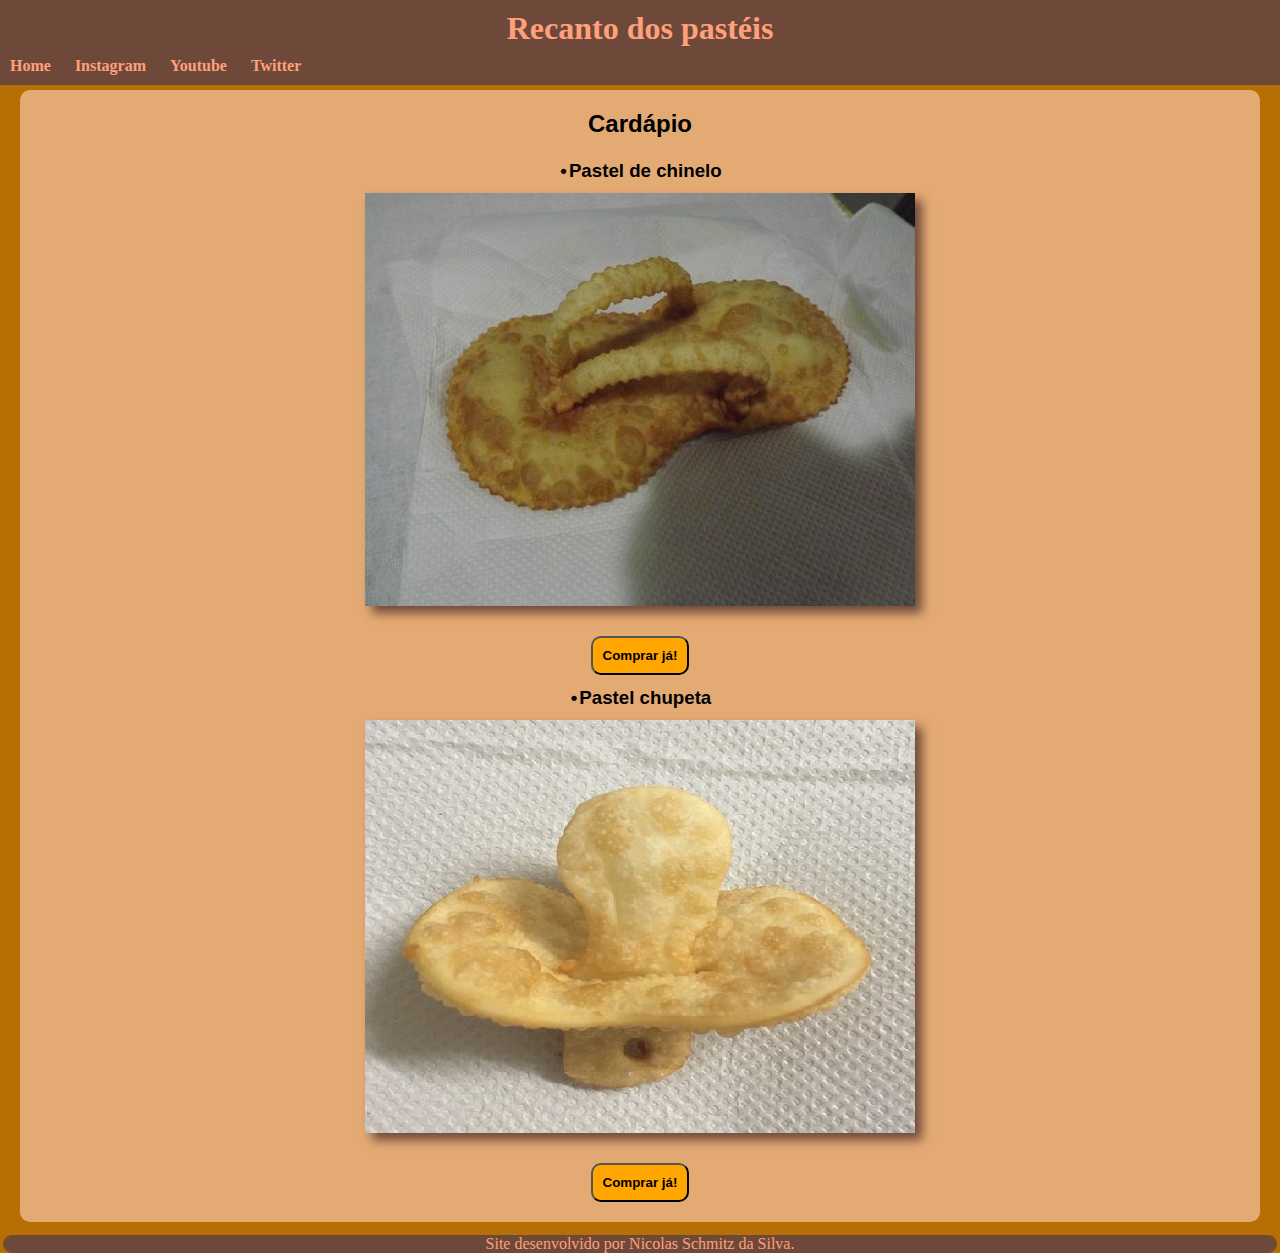
==== index.html @ 2f745a37 "mudei o nome" ====
<!DOCTYPE html>
<html lang="pt-br">
<head>
    <meta charset="UTF-8">
    <meta name="viewport" content="width=device-width, initial-scale=1.0">
    <link rel="stylesheet" href="estilo.css">
    <title>Universe</title>
</head>
<body>
    
<header>
    <h1>Recanto dos pastéis</h1>
</header>

<nav>
    <a href="paginaprincipal.html">Home</a>
    <a href="https://www.instagram.com/nicolasschmitz10/" target="_blank">Instagram</a>
    <a href="https://www.youtube.com/" target="_blank">Youtube</a>
    <a href="https://twitter.com/NicolasDoid0" target="_blank">Twitter</a>
</nav>

<main>
    <h2>Cardápio</h2>
    <h3>Pastel de chinelo</h2>

    <img src="fotos/recanto-do-pastel.jpg" alt="Chinelo de pastel">

    <button class="estilo-botao">Comprar já!</button>

    <h3>Pastel chupeta</h3>

    <img src="fotos/para-todas-as-idades.png" alt="Chinelo de chupeta">

    <button class="estilo-botao">Comprar já!</button>

</main>


<footer>
    <p>Site desenvolvido por Nicolas Schmitz da Silva.</p>
</footer>


</body>
</html>
---- estilo.css ----
@charset "utf-8";

* {
    margin: 0px;
    padding: 0px;
}

:root {
    --corfundo: #e4aa74; 
    --corheader: #6E493A;
    --corbody: #b66f05; 
    --cornav: #6E493A;

    --fontetitulo: rubikbubbles;
}

@font-face {
    font-family: rubikbubbles;
    src: url(fontes/RubikBubbles-Regular.ttf);
}

body {
    background-color: var(--corbody);
}

header {
    background-color: var(--corheader);
    text-align: center;
}

header > h1 {
    padding: 10px;
    color: #FFA07A;
}

nav {
    background-color: var(--cornav);
    padding-bottom: 10px;
}

nav > a {
    text-decoration: none;
    font-weight: bolder;
    padding: 10px;
    color: #FFA07A;
}

nav > a:hover {
    background-color: rgb(218, 147, 15);
    color: black;
    transition-duration: 500ms;
    border-radius: 5px;
}

main {
    background-color: var(--corfundo);
    max-width: 1200px;
    margin: auto;
    border-radius: 10px;
    padding: 20px;
    margin-top: 5px;
}

main > h2 {
    padding-bottom: 10px;
    font-weight: bold;
    font-family: Arial, Helvetica, sans-serif;
    text-align: center;
}

main > h3 {
    font-family: Arial, Helvetica, sans-serif;
    text-align: justify;
    padding-bottom: 10px;
    line-height: 25px;
    text-align: center;
    padding-top: 10px;
}

main h3::before {
    content: "•";
    padding: 2px;
}

main  img {
    margin: auto;
    display: block;
    max-width: 100%;
    box-shadow: 7px 7px 10px var(--corheader);
    margin-bottom: 30px;
}

main > button {
    font-weight: bold;
    background-color: rgb(255, 166, 0);
    color: black;
    margin: auto;
    display: block;
    border-radius: 10px;
    padding: 10px;
    cursor: pointer;
}

main > button:hover {
    background-color: var(--corheader);
    color: white;
    transition-duration: 500ms;
    border-color: white;
}

footer {
    background-color: var(--corheader);
    border-radius: 10px;
    text-align: center;
    margin: 13px 3px -5px 3px;
    color: #FFA07A;
}
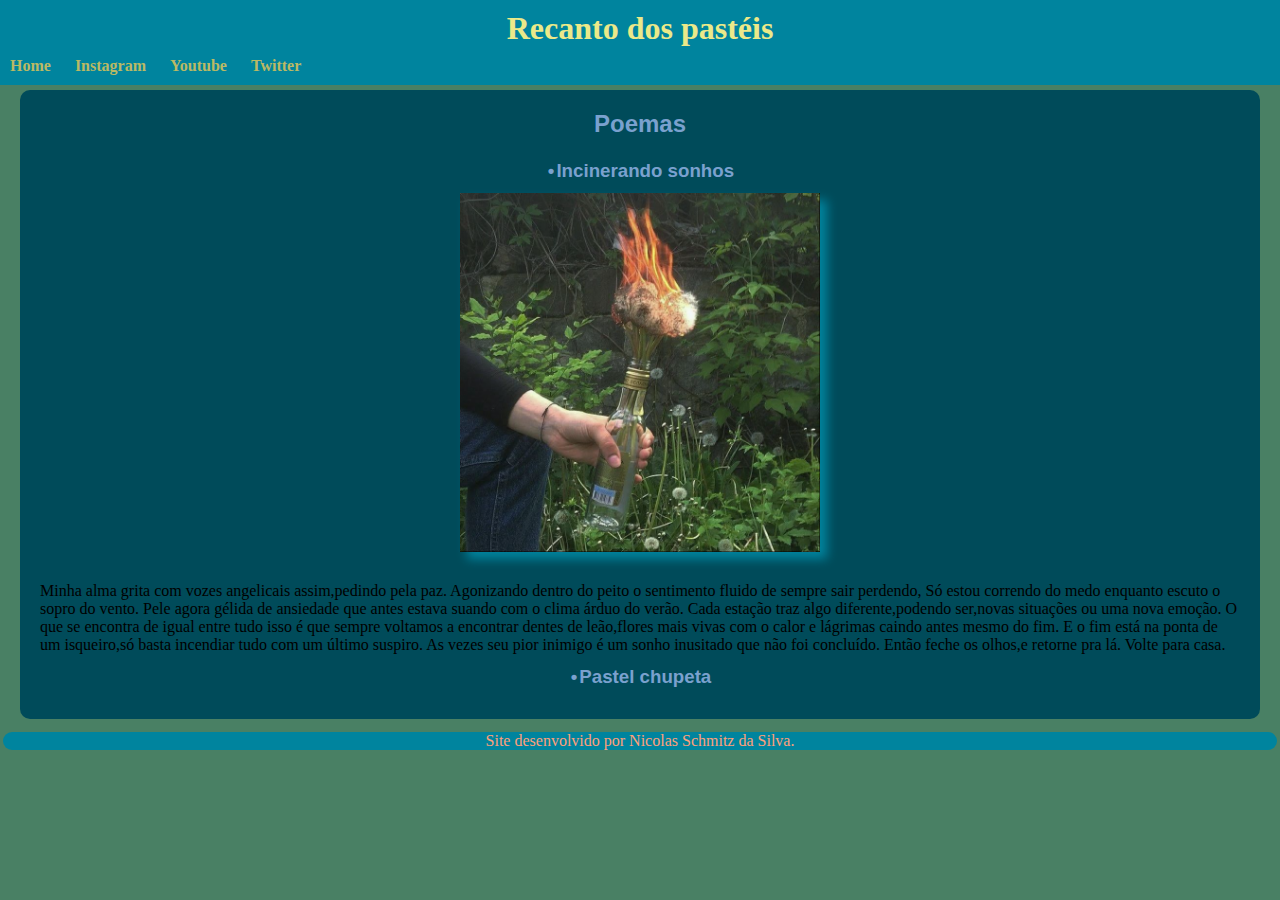
==== commit 5e78753e: "Atualização site chupeta para poemas da muie" ====
--- a/index.html
+++ b/index.html
@@ -13,26 +13,34 @@
 </header>
 
 <nav>
-    <a href="paginaprincipal.html">Home</a>
+    <a href="index.html">Home</a>
     <a href="https://www.instagram.com/nicolasschmitz10/" target="_blank">Instagram</a>
     <a href="https://www.youtube.com/" target="_blank">Youtube</a>
     <a href="https://twitter.com/NicolasDoid0" target="_blank">Twitter</a>
 </nav>
 
 <main>
-    <h2>Cardápio</h2>
-    <h3>Pastel de chinelo</h2>
+    <h2>Poemas</h2>
+    <h3>Incinerando sonhos</h2>
+    <img src="fotos/poema1.png" alt="Foto poema 1">
+    <p>Minha alma grita com vozes angelicais assim,pedindo pela paz.
 
-    <img src="fotos/recanto-do-pastel.jpg" alt="Chinelo de pastel">
-
-    <button class="estilo-botao">Comprar já!</button>
-
+        Agonizando dentro do peito o sentimento fluido de sempre sair perdendo,
+        Só estou correndo do medo enquanto escuto o sopro do vento.
+        
+        Pele agora gélida de ansiedade que antes estava suando com o clima árduo do verão.
+        
+        Cada estação traz algo diferente,podendo ser,novas situações ou uma nova emoção.
+        
+        O que se encontra de igual entre tudo isso é que sempre voltamos a encontrar dentes de leão,flores mais vivas com o calor e lágrimas caindo antes mesmo do fim.
+        
+        E o fim está na ponta de um isqueiro,só basta incendiar tudo com um último suspiro.
+        
+        As vezes seu pior inimigo é um sonho inusitado que não foi concluído.
+        
+        Então feche os olhos,e retorne pra lá.
+        Volte para casa.</p>
     <h3>Pastel chupeta</h3>
-
-    <img src="fotos/para-todas-as-idades.png" alt="Chinelo de chupeta">
-
-    <button class="estilo-botao">Comprar já!</button>
-
 </main>
 
 
--- a/estilo.css
+++ b/estilo.css
@@ -6,10 +6,10 @@
 }
 
 :root {
-    --corfundo: #e4aa74; 
-    --corheader: #6E493A;
+    --corfundo: #004B5A; 
+    --corheader: #00849E;
     --corbody: #b66f05; 
-    --cornav: #6E493A;
+    --cornav: #00849E;
 
     --fontetitulo: rubikbubbles;
 }
@@ -20,7 +20,7 @@
 }
 
 body {
-    background-color: var(--corbody);
+    background-color: rgb(73, 128, 100);
 }
 
 header {
@@ -30,7 +30,7 @@
 
 header > h1 {
     padding: 10px;
-    color: #FFA07A;
+    color: #ebe989;
 }
 
 nav {
@@ -42,12 +42,12 @@
     text-decoration: none;
     font-weight: bolder;
     padding: 10px;
-    color: #FFA07A;
+    color: #bbb964;
 }
 
 nav > a:hover {
-    background-color: rgb(218, 147, 15);
-    color: black;
+    background-color: rgb(126, 132, 185);
+    color: rgb(30, 100, 68);
     transition-duration: 500ms;
     border-radius: 5px;
 }
@@ -66,6 +66,7 @@
     font-weight: bold;
     font-family: Arial, Helvetica, sans-serif;
     text-align: center;
+    color: rgb(122, 161, 206);
 }
 
 main > h3 {
@@ -75,6 +76,7 @@
     line-height: 25px;
     text-align: center;
     padding-top: 10px;
+    color: rgb(122, 161, 206);
 }
 
 main h3::before {
@@ -85,7 +87,7 @@
 main  img {
     margin: auto;
     display: block;
-    max-width: 100%;
+    max-width: 30%;
     box-shadow: 7px 7px 10px var(--corheader);
     margin-bottom: 30px;
 }
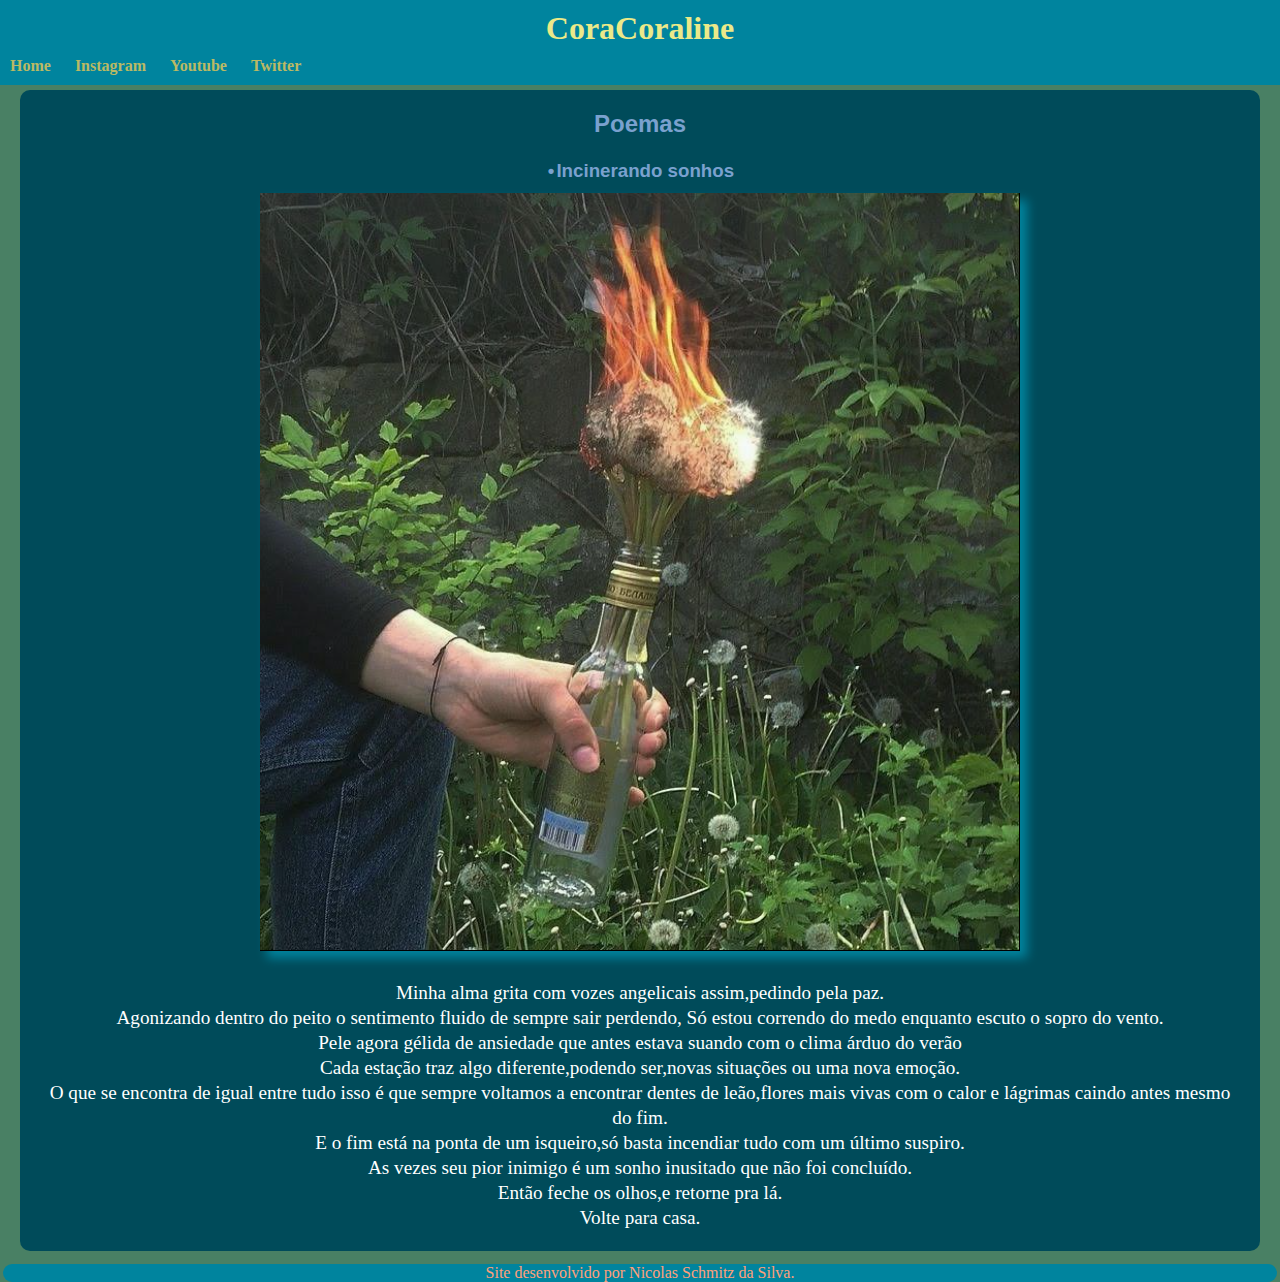
==== commit 34da1cc3: "atualizei o site da cora" ====
--- a/index.html
+++ b/index.html
@@ -4,12 +4,12 @@
     <meta charset="UTF-8">
     <meta name="viewport" content="width=device-width, initial-scale=1.0">
     <link rel="stylesheet" href="estilo.css">
-    <title>Universe</title>
+    <title>CoraPoemas</title>
 </head>
 <body>
     
 <header>
-    <h1>Recanto dos pastéis</h1>
+    <h1>CoraCoraline</h1>
 </header>
 
 <nav>
@@ -23,24 +23,23 @@
     <h2>Poemas</h2>
     <h3>Incinerando sonhos</h2>
     <img src="fotos/poema1.png" alt="Foto poema 1">
-    <p>Minha alma grita com vozes angelicais assim,pedindo pela paz.
+    <p>Minha alma grita com vozes angelicais assim,pedindo pela paz. <br>
 
         Agonizando dentro do peito o sentimento fluido de sempre sair perdendo,
-        Só estou correndo do medo enquanto escuto o sopro do vento.
+        Só estou correndo do medo enquanto escuto o sopro do vento. <br>
         
-        Pele agora gélida de ansiedade que antes estava suando com o clima árduo do verão.
+        Pele agora gélida de ansiedade que antes estava suando com o clima árduo do verão <br>
         
-        Cada estação traz algo diferente,podendo ser,novas situações ou uma nova emoção.
+        Cada estação traz algo diferente,podendo ser,novas situações ou uma nova emoção. <br>
         
-        O que se encontra de igual entre tudo isso é que sempre voltamos a encontrar dentes de leão,flores mais vivas com o calor e lágrimas caindo antes mesmo do fim.
+        O que se encontra de igual entre tudo isso é que sempre voltamos a encontrar dentes de leão,flores mais vivas com o calor e lágrimas caindo antes mesmo do fim. <br>
         
-        E o fim está na ponta de um isqueiro,só basta incendiar tudo com um último suspiro.
+        E o fim está na ponta de um isqueiro,só basta incendiar tudo com um último suspiro. <br>
         
-        As vezes seu pior inimigo é um sonho inusitado que não foi concluído.
+        As vezes seu pior inimigo é um sonho inusitado que não foi concluído. <br>
         
-        Então feche os olhos,e retorne pra lá.
+        Então feche os olhos,e retorne pra lá. <br>
         Volte para casa.</p>
-    <h3>Pastel chupeta</h3>
 </main>
 
 
--- a/estilo.css
+++ b/estilo.css
@@ -84,10 +84,17 @@
     padding: 2px;
 }
 
+main > p {
+    font-size: 1.2em;
+    text-align: center;
+    line-height: 1.3em;
+    color: white;
+}
+
 main  img {
     margin: auto;
     display: block;
-    max-width: 30%;
+    max-width: 100%;
     box-shadow: 7px 7px 10px var(--corheader);
     margin-bottom: 30px;
 }
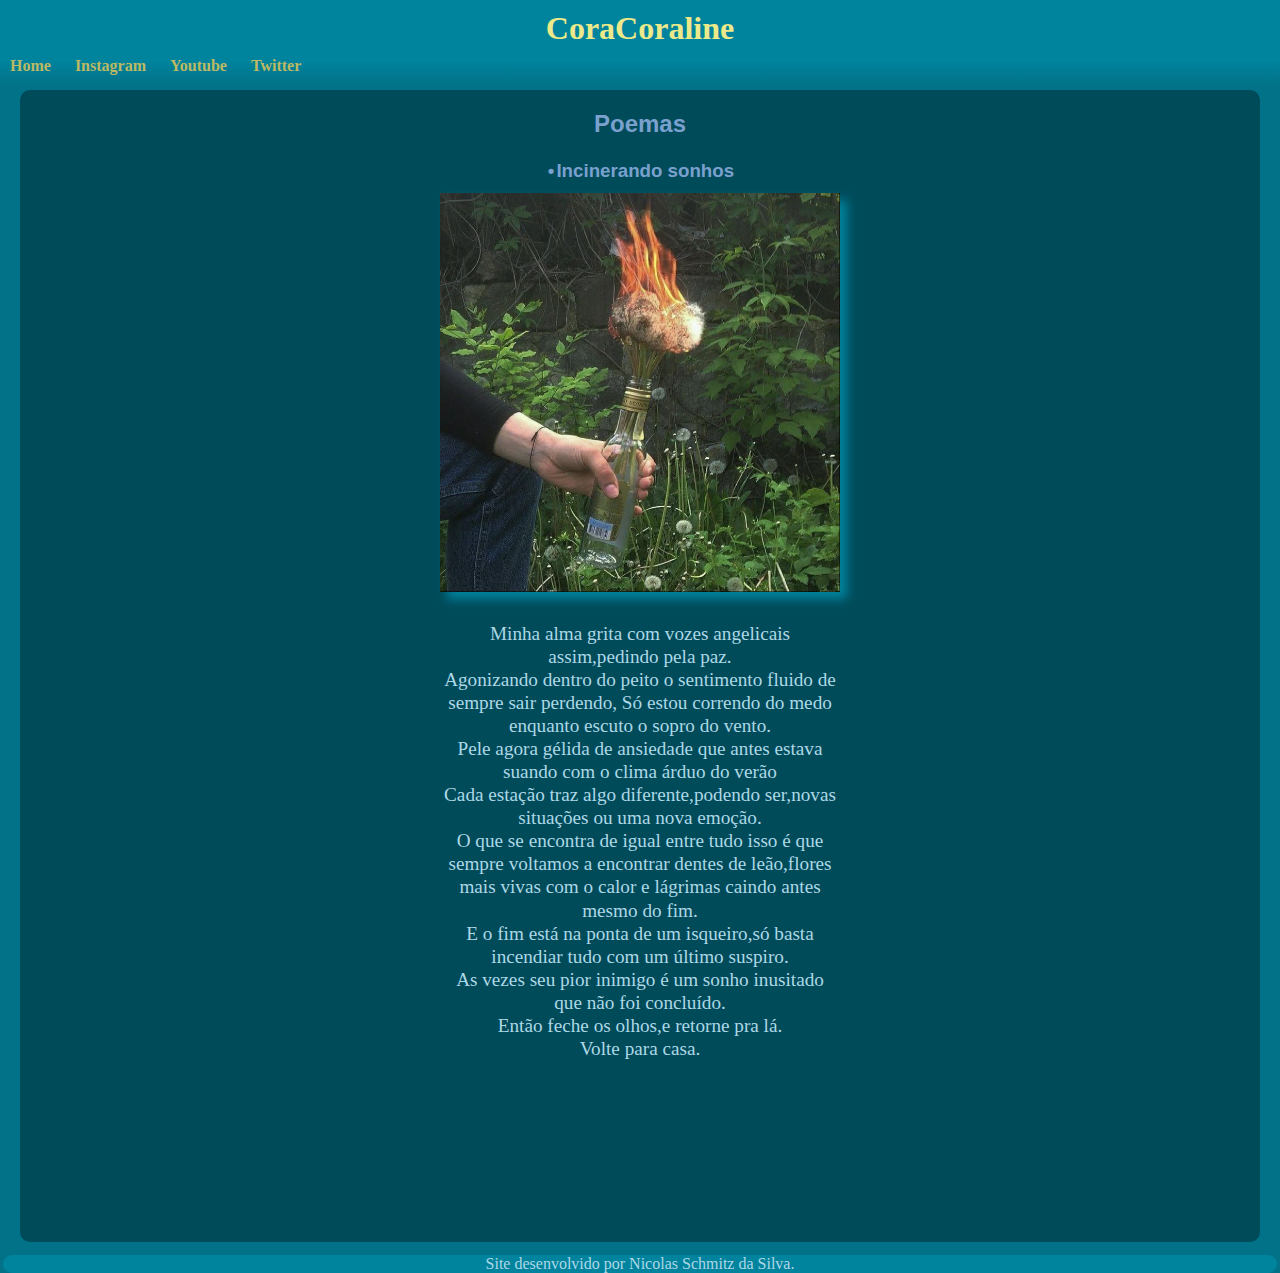
==== commit 709a6ccf: "Atualizado o site da namoradinha." ====
--- a/index.html
+++ b/index.html
@@ -23,23 +23,24 @@
     <h2>Poemas</h2>
     <h3>Incinerando sonhos</h2>
     <img src="fotos/poema1.png" alt="Foto poema 1">
-    <p>Minha alma grita com vozes angelicais assim,pedindo pela paz. <br>
-
-        Agonizando dentro do peito o sentimento fluido de sempre sair perdendo,
-        Só estou correndo do medo enquanto escuto o sopro do vento. <br>
+    <div>
+        <p>Minha alma grita com vozes angelicais assim,pedindo pela paz. <br>
+            Agonizando dentro do peito o sentimento fluido de sempre sair perdendo,
+            Só estou correndo do medo enquanto escuto o sopro do vento. <br>
         
-        Pele agora gélida de ansiedade que antes estava suando com o clima árduo do verão <br>
+            Pele agora gélida de ansiedade que antes estava suando com o clima árduo do verão <br>
         
-        Cada estação traz algo diferente,podendo ser,novas situações ou uma nova emoção. <br>
+            Cada estação traz algo diferente,podendo ser,novas situações ou uma nova emoção. <br>
         
-        O que se encontra de igual entre tudo isso é que sempre voltamos a encontrar dentes de leão,flores mais vivas com o calor e lágrimas caindo antes mesmo do fim. <br>
+            O que se encontra de igual entre tudo isso é que sempre voltamos a encontrar dentes de leão,flores mais vivas com o calor e lágrimas caindo antes mesmo do fim. <br>
         
-        E o fim está na ponta de um isqueiro,só basta incendiar tudo com um último suspiro. <br>
+            E o fim está na ponta de um isqueiro,só basta incendiar tudo com um último suspiro. <br>
         
-        As vezes seu pior inimigo é um sonho inusitado que não foi concluído. <br>
+            As vezes seu pior inimigo é um sonho inusitado que não foi concluído. <br>
         
-        Então feche os olhos,e retorne pra lá. <br>
-        Volte para casa.</p>
+            Então feche os olhos,e retorne pra lá. <br>
+            Volte para casa.</p>
+    </div>
 </main>
 
 
--- a/estilo.css
+++ b/estilo.css
@@ -20,7 +20,7 @@
 }
 
 body {
-    background-color: rgb(73, 128, 100);
+    background-color: #027288;
 }
 
 header {
@@ -34,7 +34,7 @@
 }
 
 nav {
-    background-color: var(--cornav);
+    background: linear-gradient(180deg, rgba(0,132,158,1) 10%, rgba(2,114,136,0.7049194677871149) 100%);
     padding-bottom: 10px;
 }
 
@@ -46,8 +46,8 @@
 }
 
 nav > a:hover {
-    background-color: rgb(126, 132, 185);
-    color: rgb(30, 100, 68);
+    background-color: var(--corfundo);
+    color: #ebe989;
     transition-duration: 500ms;
     border-radius: 5px;
 }
@@ -84,17 +84,27 @@
     padding: 2px;
 }
 
-main > p {
+main > div > p {
     font-size: 1.2em;
     text-align: center;
-    line-height: 1.3em;
-    color: white;
+    line-height: 1.2em;
+    color: lightblue;
+}
+
+main > div {
+    background-color: var(--corfundo);
+    height: 600px;
+    width: 400px;
+    position: relative;
+    left: 50%;
+    transform: translate(-50%);
 }
 
 main  img {
     margin: auto;
     display: block;
-    max-width: 100%;
+    min-width: 300px;
+    max-width: 400px;
     box-shadow: 7px 7px 10px var(--corheader);
     margin-bottom: 30px;
 }
@@ -110,17 +120,10 @@
     cursor: pointer;
 }
 
-main > button:hover {
-    background-color: var(--corheader);
-    color: white;
-    transition-duration: 500ms;
-    border-color: white;
-}
-
 footer {
     background-color: var(--corheader);
     border-radius: 10px;
     text-align: center;
     margin: 13px 3px -5px 3px;
-    color: #FFA07A;
+    color: lightblue;
 }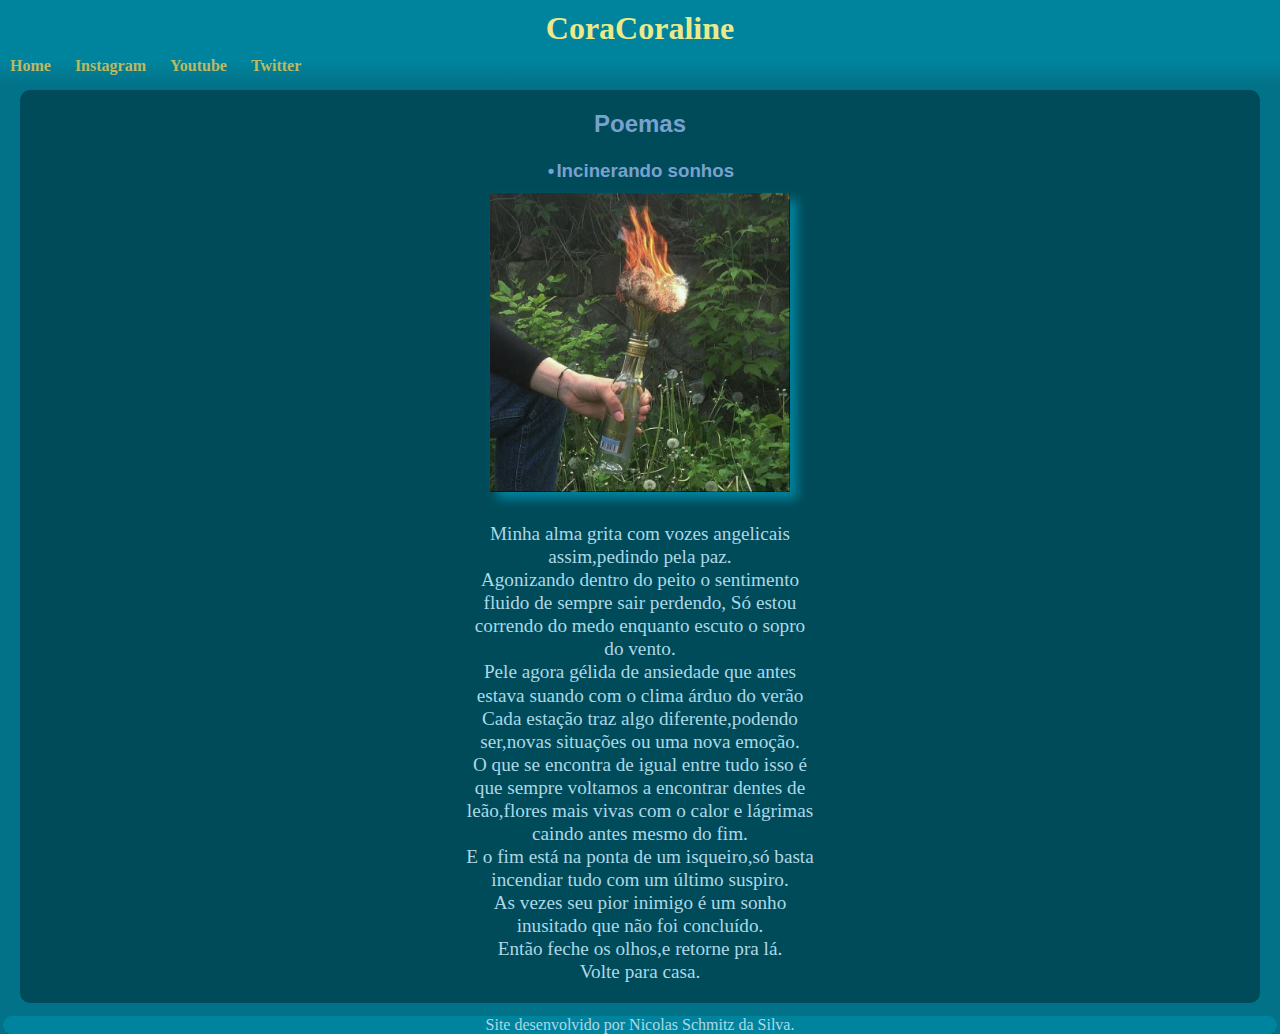
==== commit 3103aa36: "Update index.html" ====
--- a/index.html
+++ b/index.html
@@ -14,7 +14,7 @@
 
 <nav>
     <a href="index.html">Home</a>
-    <a href="https://www.instagram.com/nicolasschmitz10/" target="_blank">Instagram</a>
+    <a href="https://www.instagram.com/coracoraline_24/" target="_blank">Instagram</a>
     <a href="https://www.youtube.com/" target="_blank">Youtube</a>
     <a href="https://twitter.com/NicolasDoid0" target="_blank">Twitter</a>
 </nav>
--- a/estilo.css
+++ b/estilo.css
@@ -92,9 +92,8 @@
 }
 
 main > div {
-    background-color: var(--corfundo);
-    height: 600px;
-    width: 400px;
+    max-height: 700px;
+    max-width: 350px;
     position: relative;
     left: 50%;
     transform: translate(-50%);
@@ -103,21 +102,9 @@
 main  img {
     margin: auto;
     display: block;
-    min-width: 300px;
-    max-width: 400px;
+    max-width: 300px;
     box-shadow: 7px 7px 10px var(--corheader);
     margin-bottom: 30px;
-}
-
-main > button {
-    font-weight: bold;
-    background-color: rgb(255, 166, 0);
-    color: black;
-    margin: auto;
-    display: block;
-    border-radius: 10px;
-    padding: 10px;
-    cursor: pointer;
 }
 
 footer {
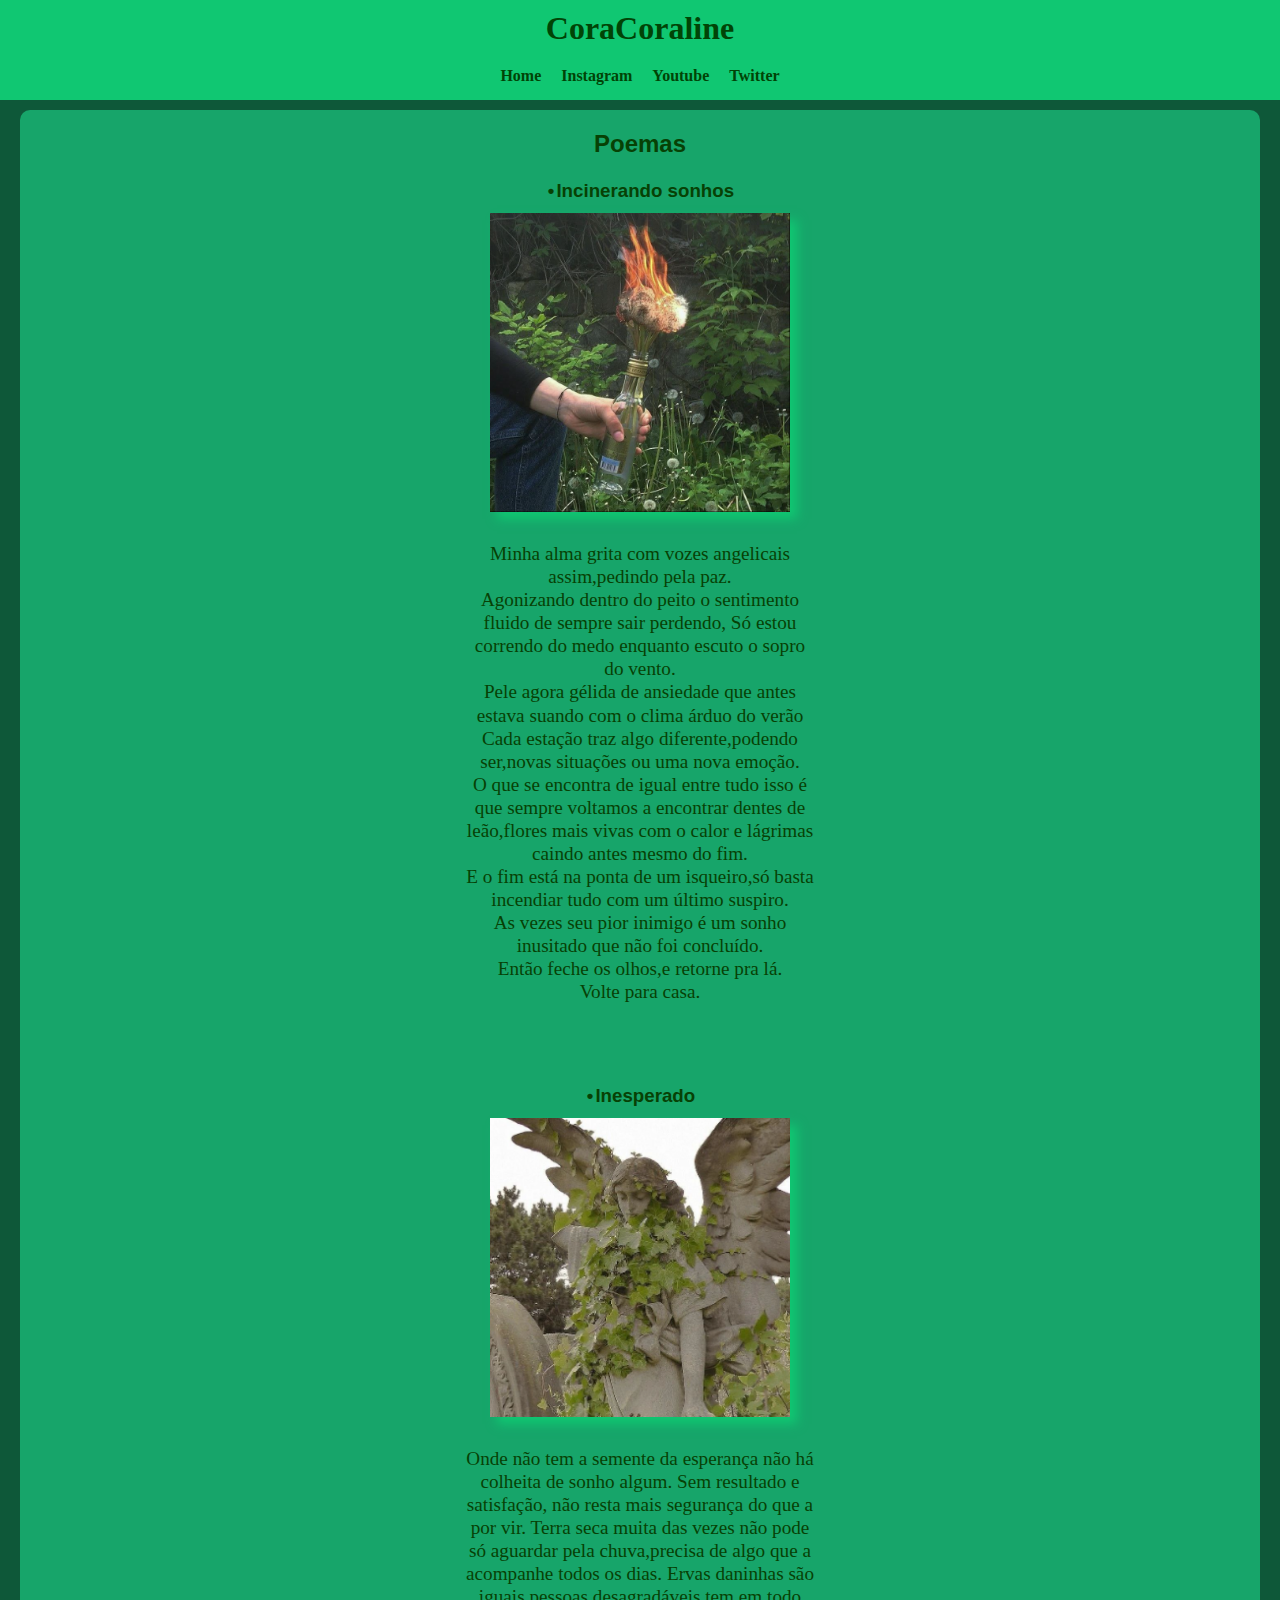
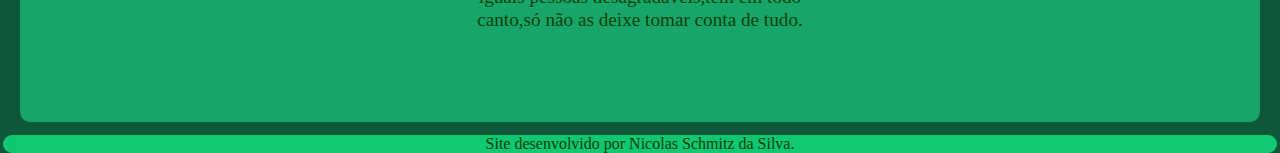
==== commit ee9194ab: "Atualizei cores do site" ====
--- a/index.html
+++ b/index.html
@@ -23,7 +23,7 @@
     <h2>Poemas</h2>
     <h3>Incinerando sonhos</h2>
     <img src="fotos/poema1.png" alt="Foto poema 1">
-    <div>
+    <div class="divtexto">
         <p>Minha alma grita com vozes angelicais assim,pedindo pela paz. <br>
             Agonizando dentro do peito o sentimento fluido de sempre sair perdendo,
             Só estou correndo do medo enquanto escuto o sopro do vento. <br>
@@ -41,6 +41,16 @@
             Então feche os olhos,e retorne pra lá. <br>
             Volte para casa.</p>
     </div>
+
+    <h3>Inesperado</h3>
+    <img src="fotos/Poema2.png" alt="Foto poema 2">
+    <div class="divtexto">
+        <p>Onde não tem a semente da esperança não há colheita de sonho algum.
+            Sem resultado e satisfação, não resta mais segurança do que a por vir.
+            Terra seca muita das vezes não pode só aguardar pela chuva,precisa de algo que a acompanhe todos os dias.
+            Ervas daninhas são iguais pessoas desagradáveis,tem em todo canto,só não as deixe tomar conta de tudo.
+        </p>
+    </div>
 </main>
 
 
--- a/estilo.css
+++ b/estilo.css
@@ -6,10 +6,17 @@
 }
 
 :root {
-    --corfundo: #004B5A; 
-    --corheader: #00849E;
-    --corbody: #b66f05; 
-    --cornav: #00849E;
+    --corfundo: #17a56a; 
+    --letrasconteudo: #074105;
+
+    --corheader: #10c772;
+    --letraheader: #014406;
+
+    --corbody:  #0e5839; 
+    --letrabody: #B3D9FF;
+
+    --cornav: #10c772;
+    --letranav: #014406;
 
     --fontetitulo: rubikbubbles;
 }
@@ -20,7 +27,7 @@
 }
 
 body {
-    background-color: #027288;
+    background-color: var(--corbody);
 }
 
 header {
@@ -30,26 +37,28 @@
 
 header > h1 {
     padding: 10px;
-    color: #ebe989;
+    color: var(--letraheader);
 }
 
 nav {
-    background: linear-gradient(180deg, rgba(0,132,158,1) 10%, rgba(2,114,136,0.7049194677871149) 100%);
-    padding-bottom: 10px;
+    background-color: var(--cornav);
+    padding-bottom: 5px;
+    display: flex;
+    justify-content: center;
 }
 
 nav > a {
     text-decoration: none;
     font-weight: bolder;
     padding: 10px;
-    color: #bbb964;
+    color: var(--letranav);
 }
 
 nav > a:hover {
-    background-color: var(--corfundo);
-    color: #ebe989;
-    transition-duration: 500ms;
-    border-radius: 5px;
+    background-color: var(--corbody);
+    color: lightgreen;
+    transition-duration: 300ms;
+    border-radius: 20px;
 }
 
 main {
@@ -58,7 +67,7 @@
     margin: auto;
     border-radius: 10px;
     padding: 20px;
-    margin-top: 5px;
+    margin-top: 10px;
 }
 
 main > h2 {
@@ -66,7 +75,7 @@
     font-weight: bold;
     font-family: Arial, Helvetica, sans-serif;
     text-align: center;
-    color: rgb(122, 161, 206);
+    color: var(--letrasconteudo);
 }
 
 main > h3 {
@@ -76,7 +85,7 @@
     line-height: 25px;
     text-align: center;
     padding-top: 10px;
-    color: rgb(122, 161, 206);
+    color: var(--letrasconteudo);
 }
 
 main h3::before {
@@ -84,20 +93,19 @@
     padding: 2px;
 }
 
-main > div > p {
-    font-size: 1.2em;
-    text-align: center;
-    line-height: 1.2em;
-    color: lightblue;
-}
-
-main > div {
+.divtexto {
     max-height: 700px;
     max-width: 350px;
     position: relative;
     left: 50%;
     transform: translate(-50%);
+    font-size: 1.2em;
+    text-align: center;
+    line-height: 1.2em;
+    color: var(--letrasconteudo);
+    margin-bottom: 70px;
 }
+
 
 main  img {
     margin: auto;
@@ -112,5 +120,5 @@
     border-radius: 10px;
     text-align: center;
     margin: 13px 3px -5px 3px;
-    color: lightblue;
+    color: var(--letrasconteudo);
 }